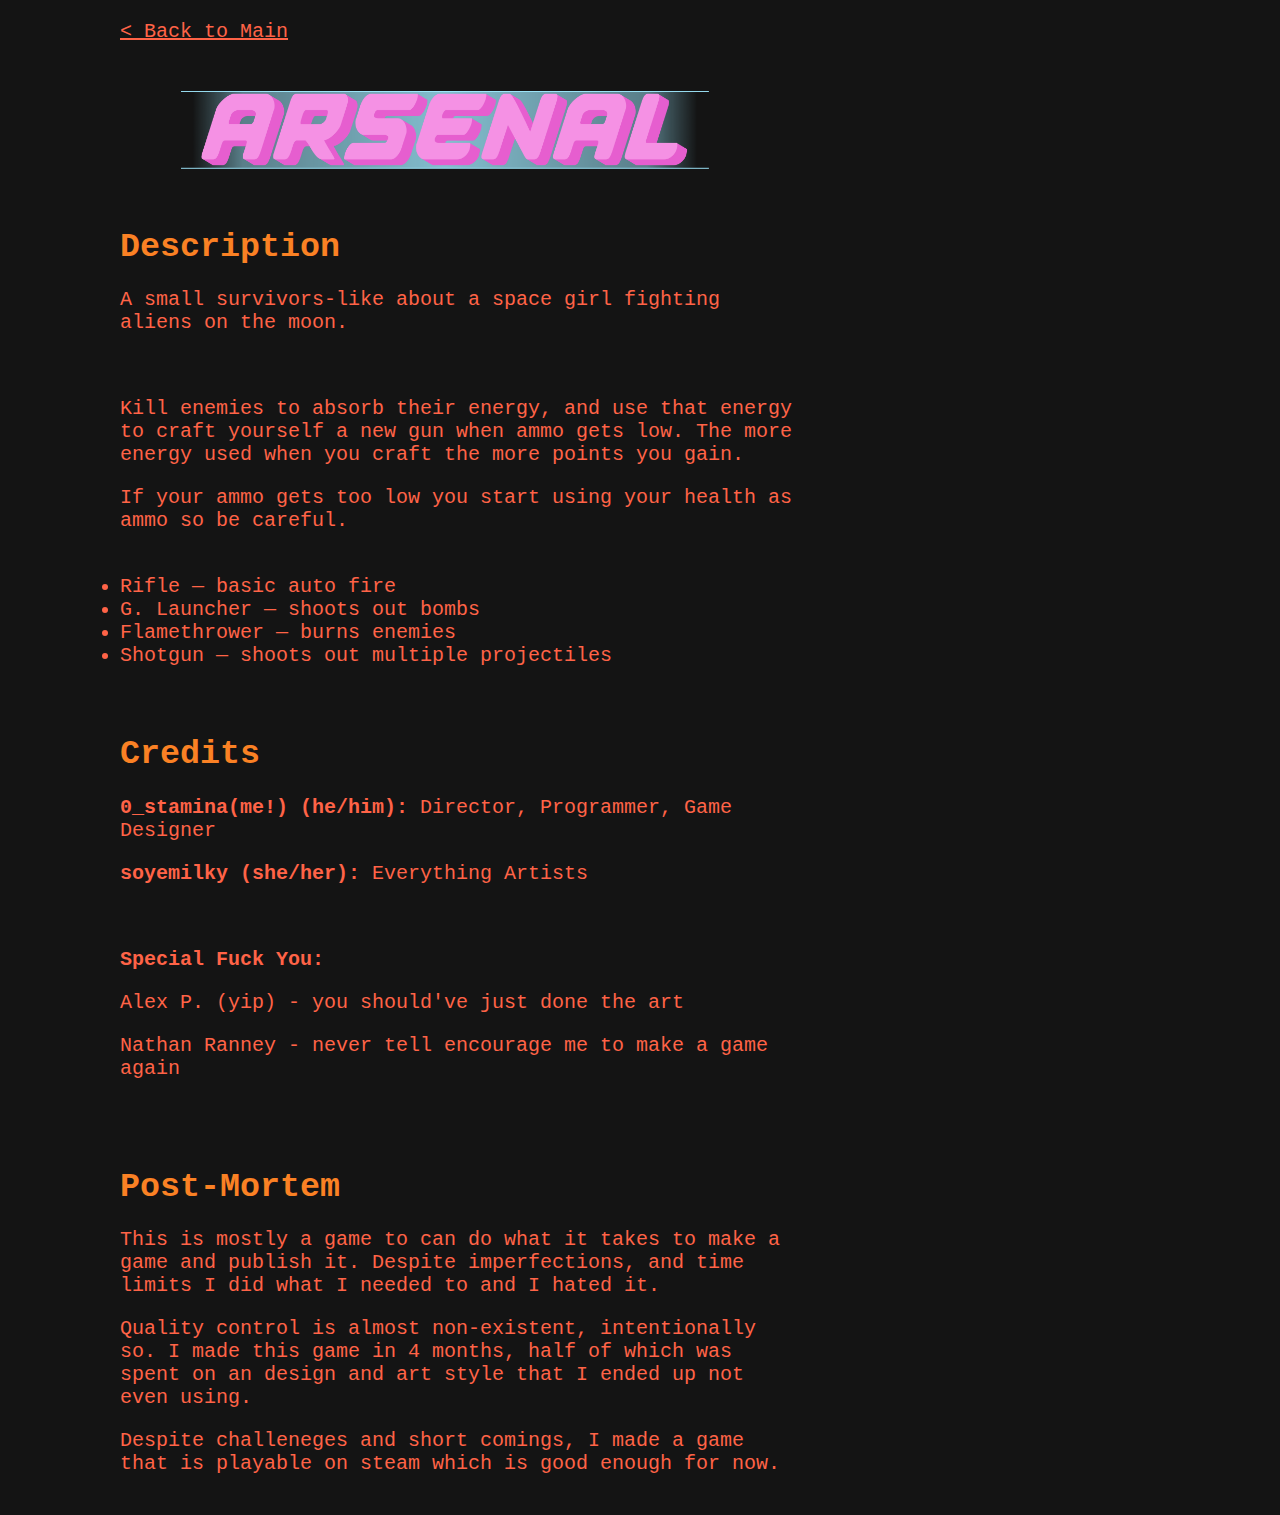
==== arsenal/index.html @ 4e2ed0de "add game pages" ====
<!DOCTYPE html>
<html>
<head>
  <link rel="stylesheet" href="../styles.css">
</head>
<body onload="ready()">

<table width = 700px style = "border:0px">
<td  style = "border:0px">
<a href="../">&lt; Back to Main</a>
<h1><img src="./logo.png" width="650"></img></h1>

<h1>Description</h1>
<p>A small survivors-like about a space girl fighting aliens on the moon.</p>
</br>
<p>Kill enemies to absorb their energy, and use that energy to craft yourself a new gun when ammo gets low. The more energy used when you craft the more points you gain.</p>
<p>If your ammo gets too low you start using your health as ammo so be careful.</p>
</br>
<li>Rifle — basic auto fire</li>
<li>G. Launcher — shoots out bombs</li>
<li>Flamethrower — burns enemies</li>
<li>Shotgun — shoots out multiple projectiles</li>
</br></br>

<h1>Credits</h1>
<p><b>0_stamina(me!) (he/him):</b> Director, Programmer, Game Designer</p>
<p><b>soyemilky (she/her):</b> Everything Artists</p>
</br>
<p><b>Special Fuck You:</b></p>
<p>Alex P. (yip) - you should've just done the art</p>
<p>Nathan Ranney - never tell encourage me to make a game again</p>
</br></br>


<h1>Post-Mortem</h1>
<p>This is mostly a game to can do what it takes to make a game and publish it. Despite imperfections, and time limits I did what I needed to and I hated it.</p>
<p>Quality control is almost non-existent, intentionally so. I made this game in 4 months, half of which was spent on an design and art style that I ended up not even using.</p>
<p>Despite challeneges and short comings, I made a game that is playable on steam which is good enough for now.</p>

</td>
</table>
</body>
</html>
---- styles.css ----
*{
    font-family: courier;
    font-size:15pt;
    color:tomato;
    background-color:rgb(20, 20, 20);
}

body
{
    padding: 0px 0px 0px 100px;
}

html{ 
    background-color: rgb(20, 20, 20);;
}

h1
{
    font-size:25pt;
    color:rgb(250, 129, 36);
}

table
{
    border:1px outset grey;
}

td
{
    border:1px inset grey;
    padding: 10px;
}
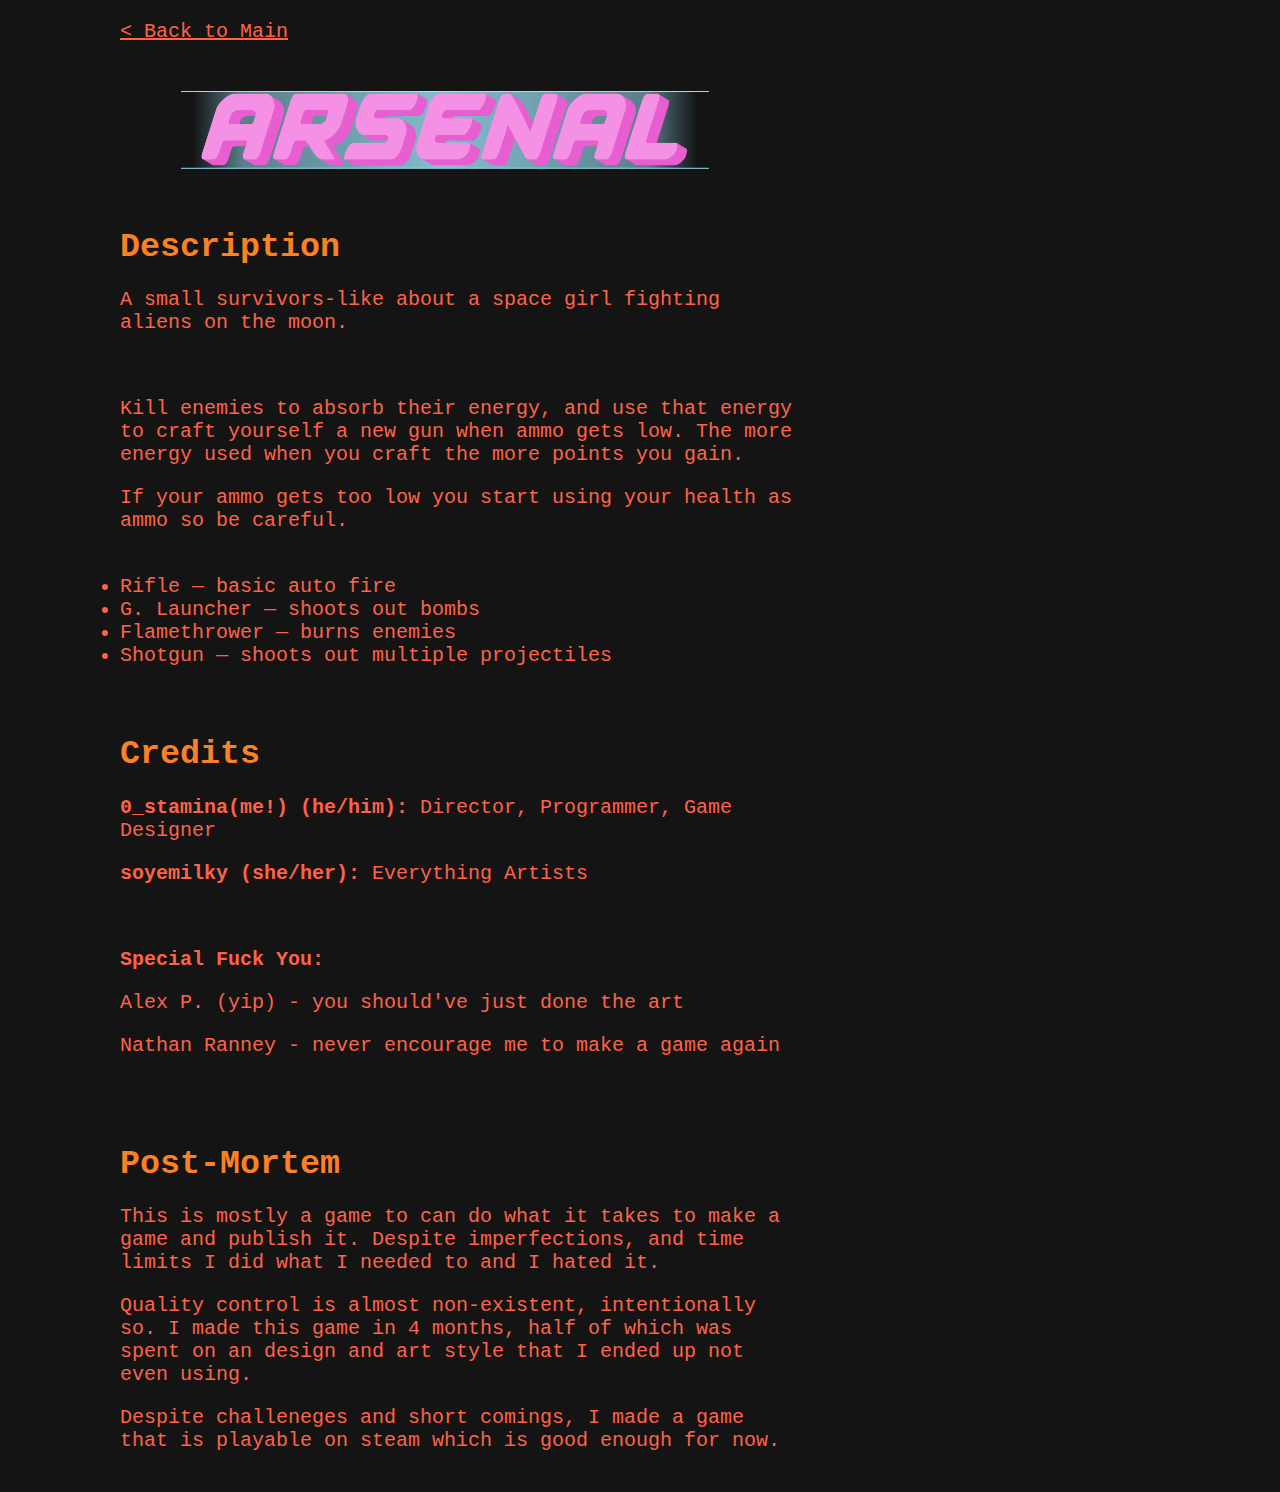
==== commit ffd9f60f: "Update index.html" ====
--- a/arsenal/index.html
+++ b/arsenal/index.html
@@ -28,7 +28,7 @@
 </br>
 <p><b>Special Fuck You:</b></p>
 <p>Alex P. (yip) - you should've just done the art</p>
-<p>Nathan Ranney - never tell encourage me to make a game again</p>
+<p>Nathan Ranney - never encourage me to make a game again</p>
 </br></br>
 
 
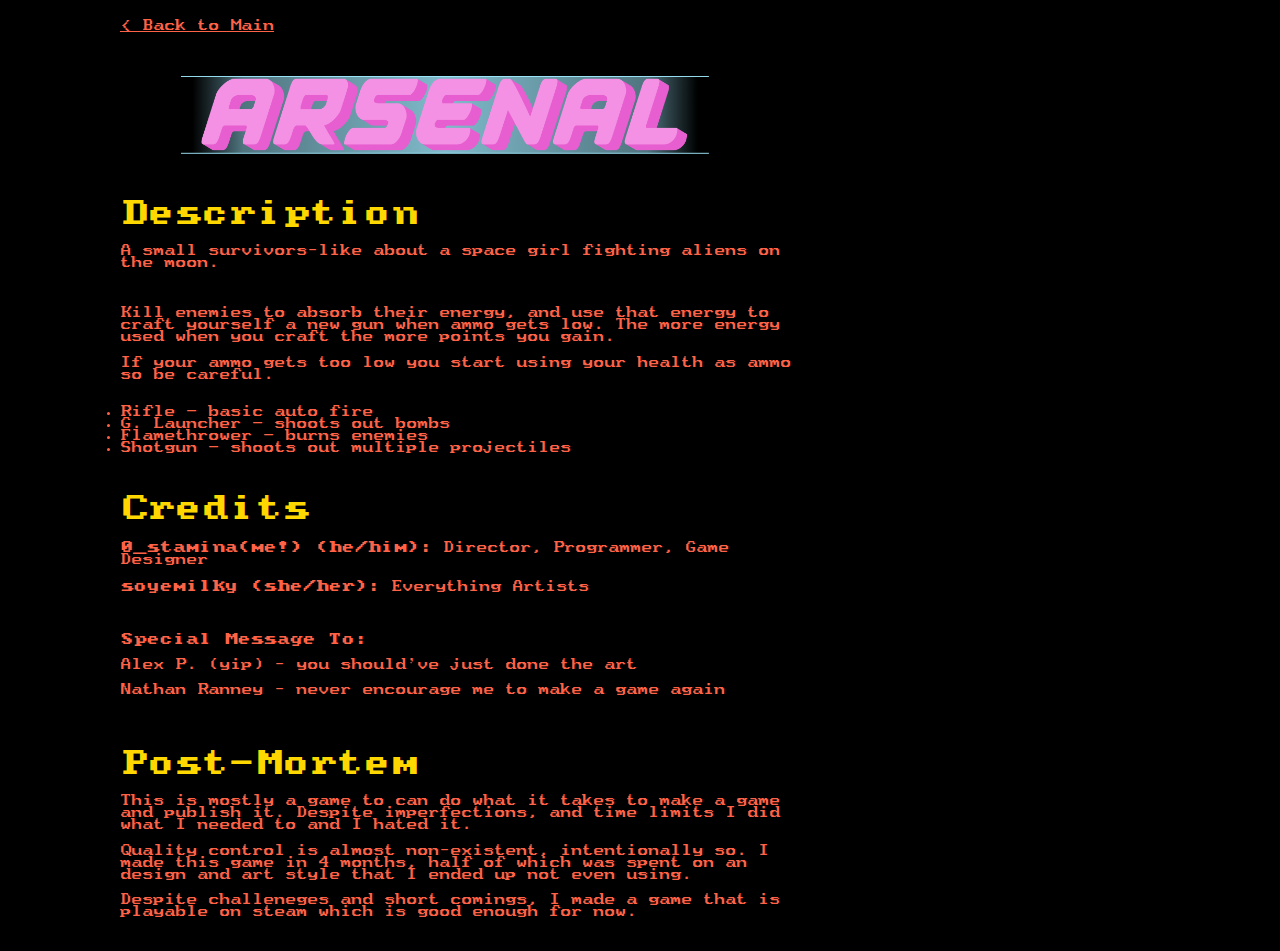
==== commit 856b1412: "change description of burning soul, update visuals" ====
--- a/arsenal/index.html
+++ b/arsenal/index.html
@@ -26,7 +26,7 @@
 <p><b>0_stamina(me!) (he/him):</b> Director, Programmer, Game Designer</p>
 <p><b>soyemilky (she/her):</b> Everything Artists</p>
 </br>
-<p><b>Special Fuck You:</b></p>
+<p><b>Special Message To:</b></p>
 <p>Alex P. (yip) - you should've just done the art</p>
 <p>Nathan Ranney - never encourage me to make a game again</p>
 </br></br>
--- a/styles.css
+++ b/styles.css
@@ -1,8 +1,23 @@
+
+
 *{
-    font-family: courier;
-    font-size:15pt;
+    font-family: terminal;
+    font-size:10pt;
     color:tomato;
-    background-color:rgb(20, 20, 20);
+}
+
+@font-face {
+    font-family: 'terminal';
+    src: url("PxPlus_HP_100LX_8x8.ttf");
+    font-weight: bold;
+    font-style: bold;
+}
+
+@font-face {
+    font-family: 'terminal';
+    src: url("PxPlus_HP_100LX_10x11.ttf");
+    font-weight: normal;
+    font-style: normal;
 }
 
 body
@@ -11,13 +26,13 @@
 }
 
 html{ 
-    background-color: rgb(20, 20, 20);;
+    background-color: black;
 }
 
 h1
 {
-    font-size:25pt;
-    color:rgb(250, 129, 36);
+    font-size:20pt;
+    color:gold;
 }
 
 table
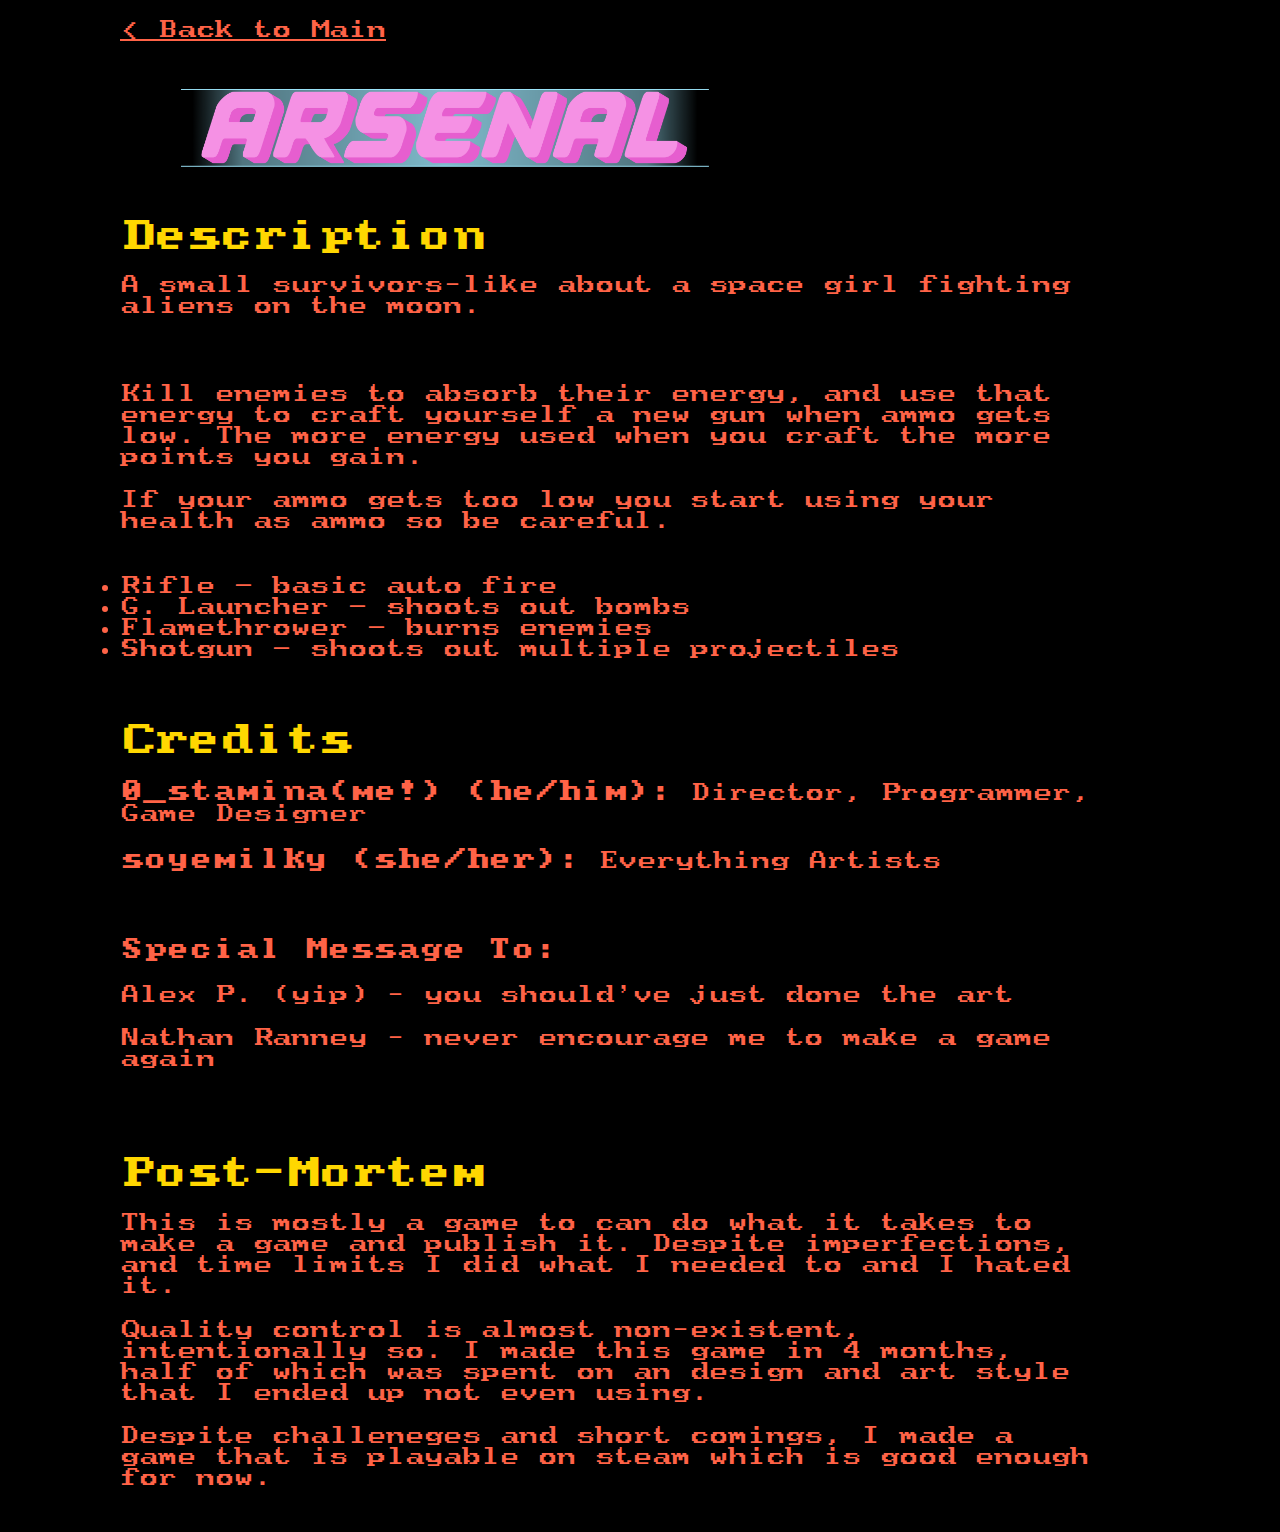
==== commit 748873f0: "more sizing changes" ====
--- a/arsenal/index.html
+++ b/arsenal/index.html
@@ -5,7 +5,7 @@
 </head>
 <body onload="ready()">
 
-<table width = 700px style = "border:0px">
+<table width = 1000px style = "border:0px">
 <td  style = "border:0px">
 <a href="../">&lt; Back to Main</a>
 <h1><img src="./logo.png" width="650"></img></h1>
--- a/styles.css
+++ b/styles.css
@@ -2,7 +2,7 @@
 
 *{
     font-family: terminal;
-    font-size:10pt;
+    font-size:17pt;
     color:tomato;
 }
 
@@ -31,7 +31,7 @@
 
 h1
 {
-    font-size:20pt;
+    font-size:25pt;
     color:gold;
 }
 
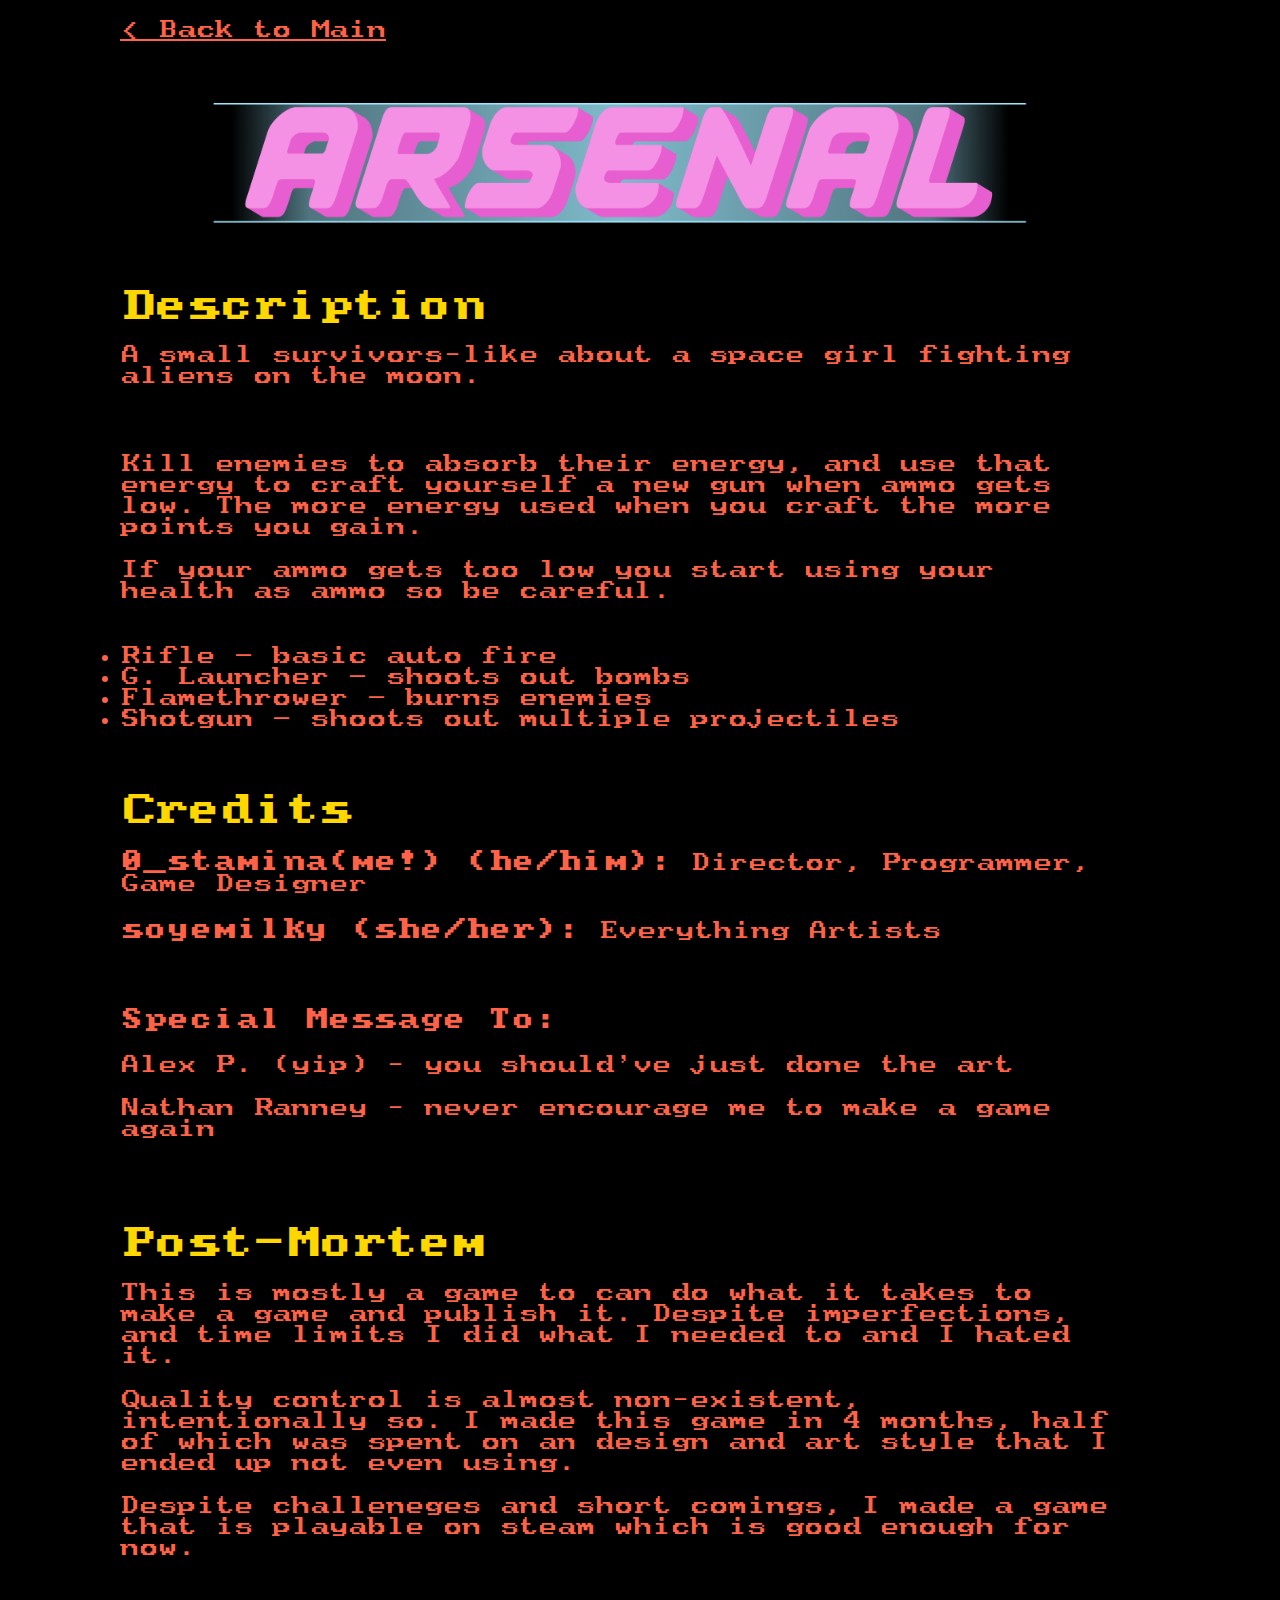
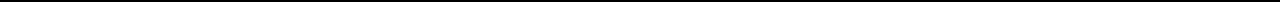
==== commit 484c929e: "Update index.html" ====
--- a/arsenal/index.html
+++ b/arsenal/index.html
@@ -8,7 +8,7 @@
 <table width = 1000px style = "border:0px">
 <td  style = "border:0px">
 <a href="../">&lt; Back to Main</a>
-<h1><img src="./logo.png" width="650"></img></h1>
+<h1><img src="./logo.png" width="1000"></img></h1>
 
 <h1>Description</h1>
 <p>A small survivors-like about a space girl fighting aliens on the moon.</p>
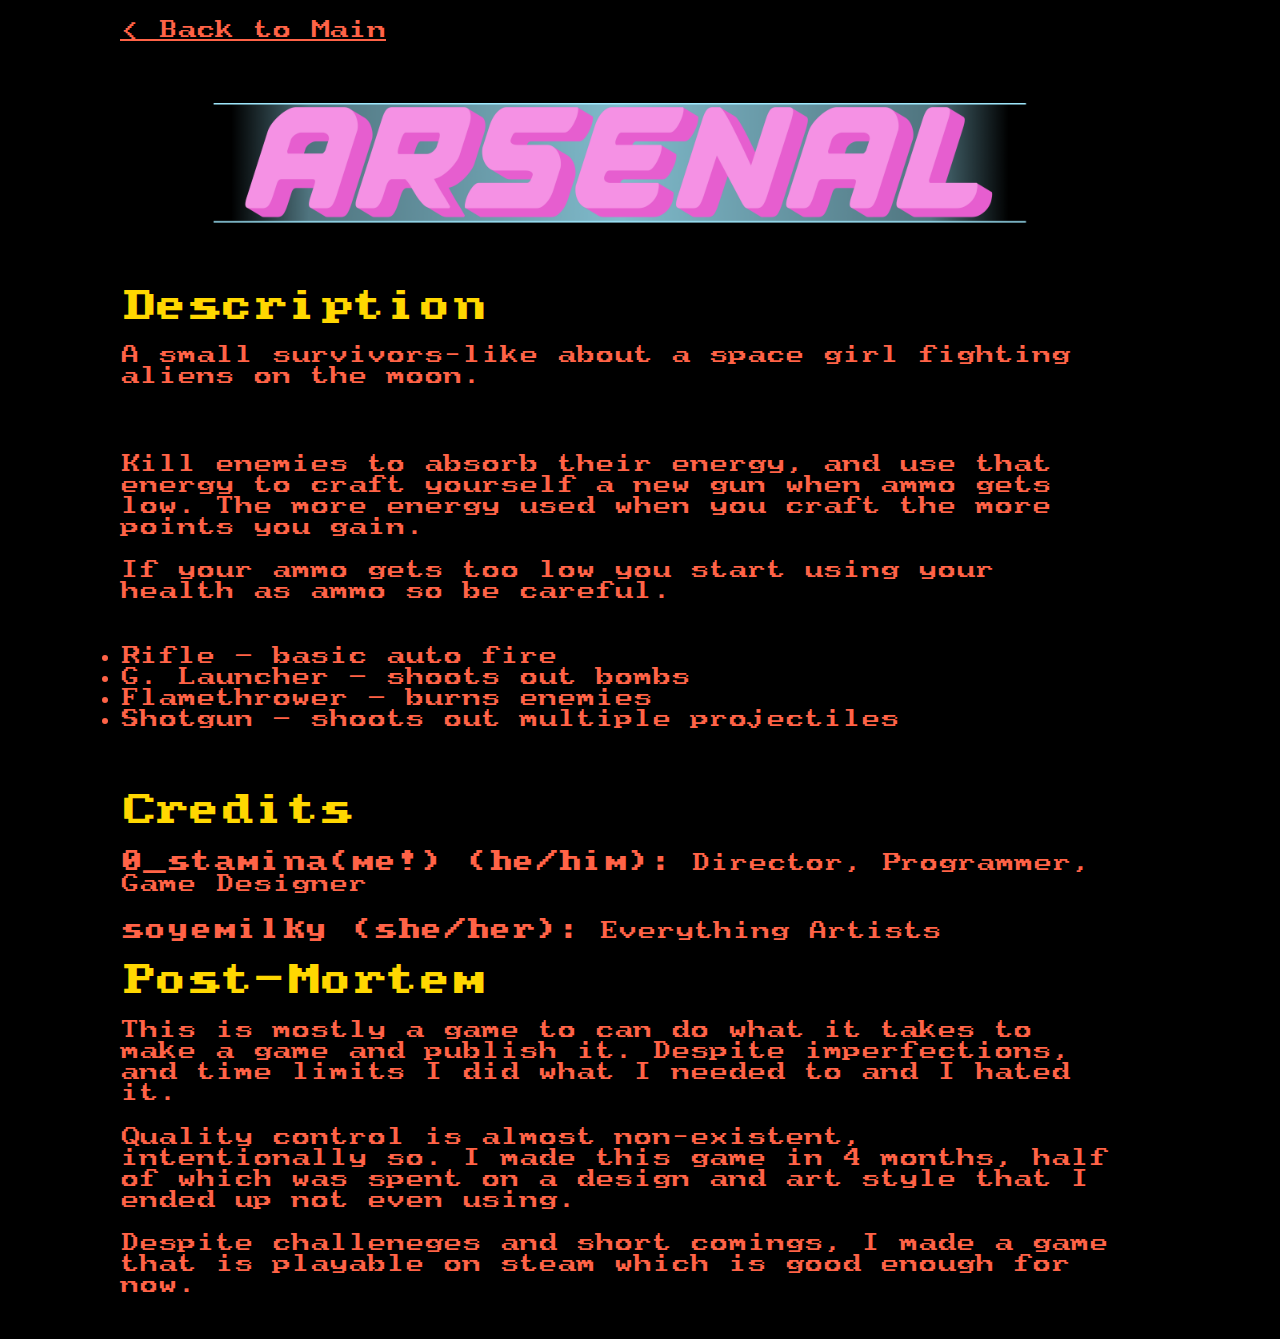
==== commit 29d84740: "Update index.html" ====
--- a/arsenal/index.html
+++ b/arsenal/index.html
@@ -25,16 +25,10 @@
 <h1>Credits</h1>
 <p><b>0_stamina(me!) (he/him):</b> Director, Programmer, Game Designer</p>
 <p><b>soyemilky (she/her):</b> Everything Artists</p>
-</br>
-<p><b>Special Message To:</b></p>
-<p>Alex P. (yip) - you should've just done the art</p>
-<p>Nathan Ranney - never encourage me to make a game again</p>
-</br></br>
-
 
 <h1>Post-Mortem</h1>
 <p>This is mostly a game to can do what it takes to make a game and publish it. Despite imperfections, and time limits I did what I needed to and I hated it.</p>
-<p>Quality control is almost non-existent, intentionally so. I made this game in 4 months, half of which was spent on an design and art style that I ended up not even using.</p>
+<p>Quality control is almost non-existent, intentionally so. I made this game in 4 months, half of which was spent on a design and art style that I ended up not even using.</p>
 <p>Despite challeneges and short comings, I made a game that is playable on steam which is good enough for now.</p>
 
 </td>
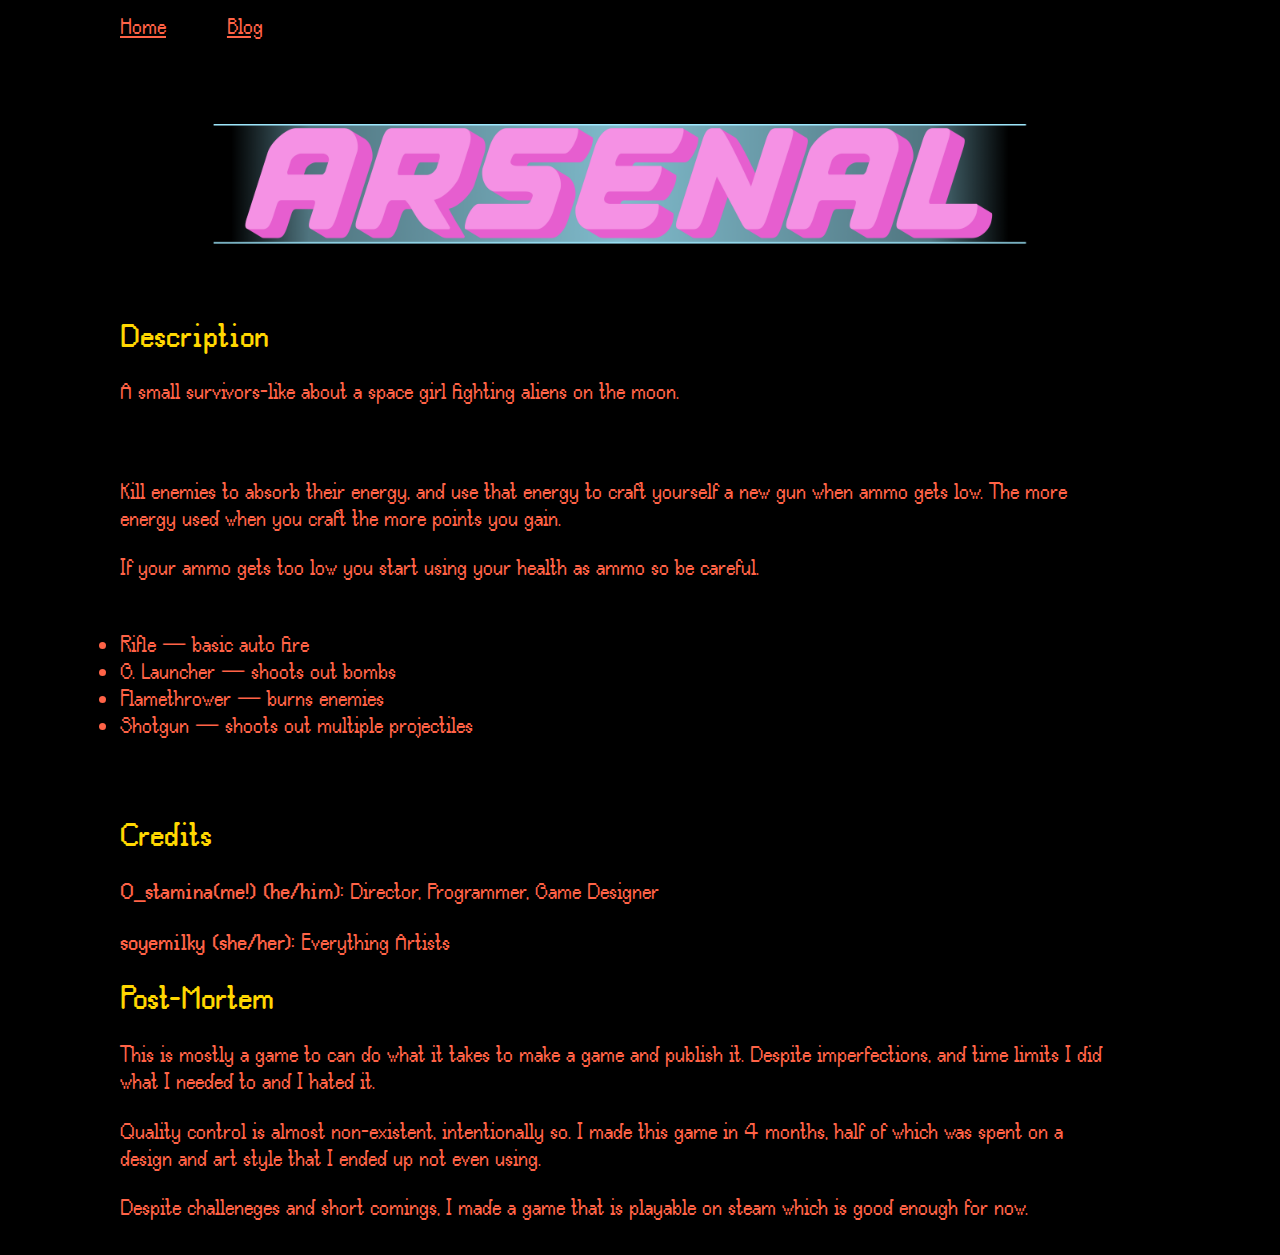
==== commit c56c9fcd: "Add blog and first entry" ====
--- a/arsenal/index.html
+++ b/arsenal/index.html
@@ -1,13 +1,20 @@
 <!DOCTYPE html>
 <html>
 <head>
-  <link rel="stylesheet" href="../styles.css">
+  <link rel="stylesheet" href="/styles.css">
 </head>
 <body onload="ready()">
 
-<table width = 1000px style = "border:0px">
-<td  style = "border:0px">
-<a href="../">&lt; Back to Main</a>
+  <div style = "height: 50px; width: 100%; background-color:black; position:fixed; top:0; z-index:100;">
+  <table width = 200px style = "border:0px">
+    <td style = "border:0px"><a href="/">Home</a></td>
+    <td style = "border:0px"><a href="/">Blog</a></td>
+  </table>
+  </div>
+
+<table style = "width:1000px; border:0px; position:absolute; top:50px">
+<td style = "border:0px">
+
 <h1><img src="./logo.png" width="1000"></img></h1>
 
 <h1>Description</h1>
--- a/styles.css
+++ b/styles.css
@@ -1,6 +1,7 @@
 
 
 *{
+    cache-control: no-cache;
     font-family: terminal;
     font-size:17pt;
     color:tomato;
@@ -8,14 +9,14 @@
 
 @font-face {
     font-family: 'terminal';
-    src: url("PxPlus_HP_100LX_8x8.ttf");
+    src: url("awcathodealt-webfont.ttf");
     font-weight: bold;
     font-style: bold;
 }
 
 @font-face {
     font-family: 'terminal';
-    src: url("PxPlus_HP_100LX_10x11.ttf");
+    src: url("awcathodealt-light-webfont.ttf");
     font-weight: normal;
     font-style: normal;
 }
